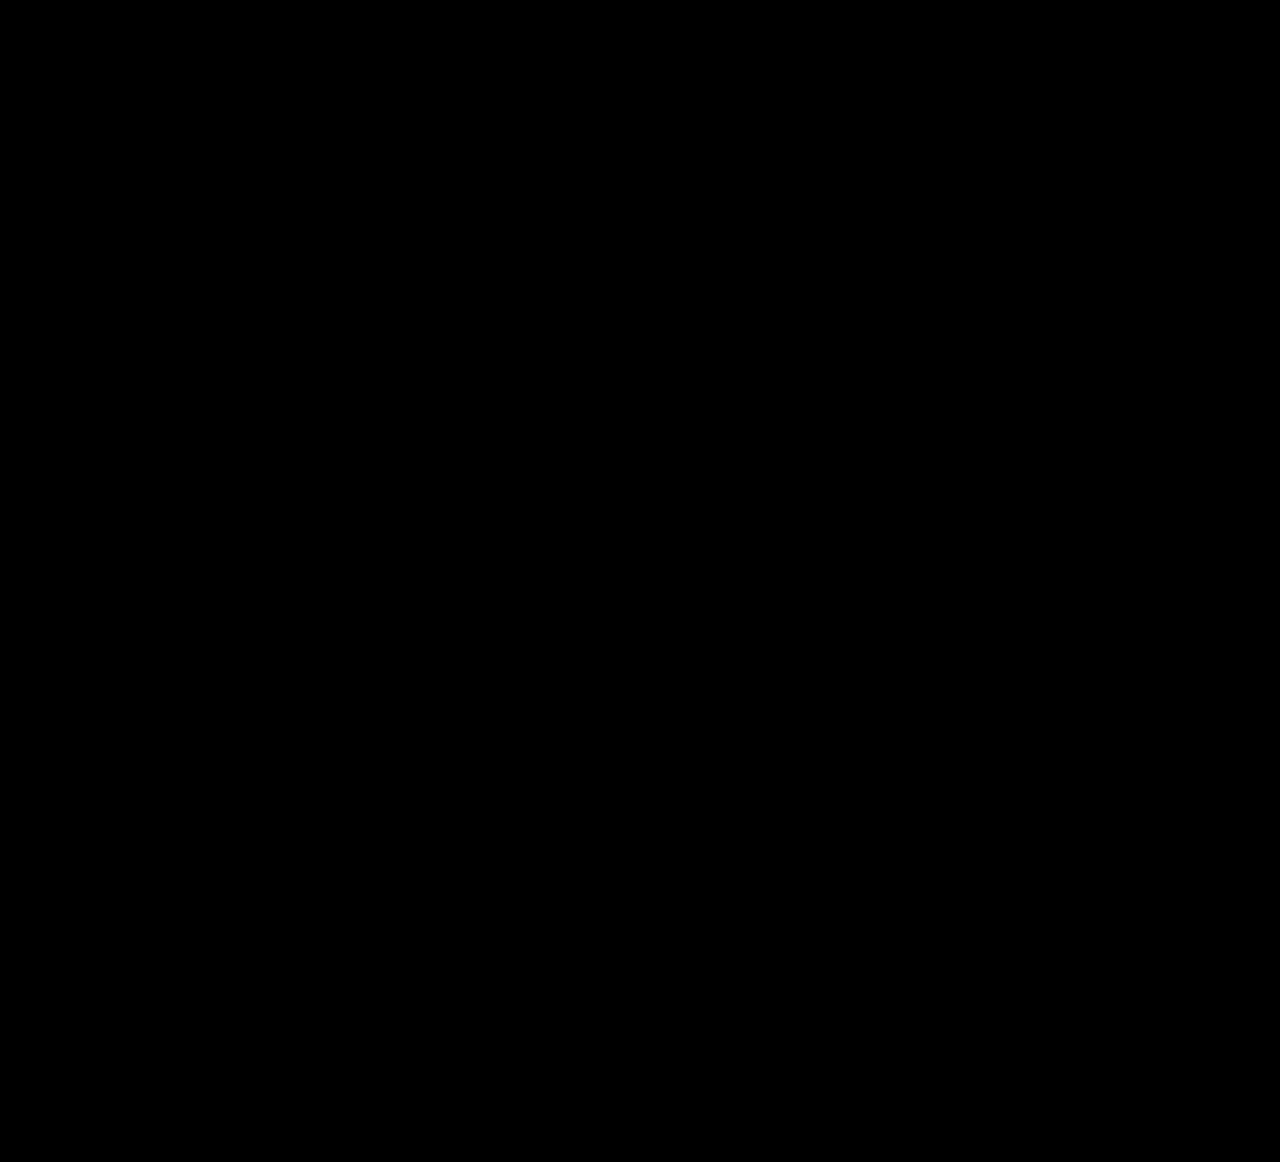
==== designs.html @ e5529908 "Add files via upload" ====
<!DOCTYPE html>
<html lang="en">

<head>
    <meta charset="UTF-8">
    <title>space | home</title>
    <link href="css/styles.css" rel="stylesheet" type="text/css">

    <!-- Place this tag in your head or just before your close body tag. -->
    <script src="https://apis.google.com/js/platform.js" async defer></script>

    <script src="js/jquery.js" type="text/javascript"></script>
    <script src="js/html2canvas.js" type="text/javascript"></script>
    <script src="js/script.js" type="text/javascript"></script>
    
    <meta name="viewport" content="width=device-width, initial-scale=1">
</head>

<style>

	body{
		background: #000;
	}

	.design1 div.des-outer{
		width:280px;
		height: 200px;
		border: 1px solid #ccc;
		position: absolute;
		margin: 100px 60px;
	}

	.design1 div.des-inner{
		width:150px;
		height: 150px;
		border: 1px solid #ccc;
		position: absolute;
		margin: 125px 125px;
	}

	.design1 div.des-inner-2{
		width: 120px;
	    height: 60px;
	    border: 1px solid #ccc;
	    position: absolute;
	    margin: 170px 140px;
	}

@keyframes spin {
    from { transform: rotate(0deg); }
    to { transform: rotate(360deg); }
}

@keyframes spin-y {
    from { transform: rotateX(0deg) rotateY(0deg); }
    to { transform: rotateX(360deg) rotateY(360deg); }
}

.design1{
	display: inline-block;
    text-align: center;
    position: relative;
    width: 100%;
    height: 100%;
}

.spin-design {
    animation: spin 5s infinite linear;
}

.spin-design-y {
    animation: spin-y 5s infinite linear;
}

.des-space{
    width: 400px;
    height: 400px;
    text-align: center;
    display: inline-block;
}

.design2{
	display: inline-block;
    text-align: center;
    position: relative;
    width: 100%;
    height: 100%;
}

.des2{
	position: absolute;
	width:40px;
	height:120px;
	border:1px solid #ccc;
	border-top-left-radius: 100%;
	border-bottom-right-radius: 100%;
	margin: -10px 30px;
}

.des-space2{
	width: 100px;
    height: 100px;
    text-align: center;
    display: inline-block;
    margin: 100px 200px;
}


.design3{
	display: inline-block;
    text-align: center;
    position: relative;
    width: 100%;
    height: 100%;
    transform-style: preserve-3d;
}

.des3{
	position: absolute;
	width:120px;
	height:120px;
	border:1px solid #ccc;
	border-radius: 100%;
}

.des-space3{
	perspective: 1000px;
	width: 123px;
    height: 123px;
    text-align: center;
    display: inline-block;
    margin: 100px 200px;
}

.design4{
	display: inline-block;
    text-align: center;
    position: relative;
    width: 100%;
    height: 100%;
    transform-style: preserve-3d;
}

.des4{
	position: absolute;
	width: 60px;
	height: 60px;
	border-top-left-radius: 100%;
	border-bottom-right-radius: 100%;
	border:1px solid #ccc;
}

.des-space4{
	perspective: 1000px;
	width: 123px;
    height: 123px;
    text-align: center;
    display: inline-block;
    margin: 100px 200px;
}

.design5{
	display: inline-block;
    text-align: center;
    position: relative;
    width: 100%;
    height: 100%;
    transform-style: preserve-3d;
}

.des5{
	position: absolute;
	width: 130px;
    height: 160px;
	border-top-left-radius: 100%;
	border-left: 1px solid #ccc;
	border-bottom: 1px solid #ccc;
}

.des-space5{
	perspective: 1000px;
	width: 123px;
    height: 123px;
    text-align: center;
    display: inline-block;
    margin: 100px 200px;
}

.design6{
	display: inline-block;
    text-align: center;
    position: relative;
    width: 100%;
    height: 100%;
    transform-style: preserve-3d;
}

.des6{
	position: absolute;
	width: 60px;
    height: 160px;
	border-top-right-radius: 100%;
	border-left: 1px solid #ccc;
	border-top: 1px solid #ccc;
}

.des-space6{
	perspective: 1000px;
	width: 123px;
    height: 123px;
    text-align: center;
    display: inline-block;
    margin: 100px 200px;
}


</style>

<body>
<div class='des-space'>
	<div class="design1 spin-design">
		<script type="text/javascript">
			$(document).ready(function(){
				var deg = 0;
				var designCode = "";
				for(var i=0; i<15; i++){
					designCode = designCode + "<div class='des-outer' style='transform: rotate("+deg+"deg);'></div>";
					deg = deg + 12;
				}
				$('.design1').html(designCode);

				var deg = 0;
				var designCode = "";
				for(var i=0; i<15; i++){
					designCode = designCode + "<div class='des-inner' style='transform: rotate("+deg+"deg);'></div>";
					deg = deg + 12;
				}
				$('.design1').html($('.design1').html()+designCode);

				var deg = 0;
				var designCode = "";
				for(var i=0; i<10; i++){
					designCode = designCode + "<div class='des-inner-2' style='transform: rotate("+deg+"deg);'></div>";
					deg = deg + 18;
				}
				$('.design1').html($('.design1').html()+designCode);
			});
		</script>
	</div>
</div>


<div class='des-space2'>
	<div class="design2 spin-design">
		<!-- <div style="width:40px; height:120px; border:1px solid #ccc;border-top-left-radius: 100%;"></div> -->
		<script type="text/javascript">
			$(document).ready(function(){
				var deg = 0;
				var designCode = "";
				for(var i=0; i<20; i++){
					designCode = designCode + '<div class="des2" style="transform: rotate('+deg+'deg);"></div>';
					deg = deg + 18;
				}
				$('.design2').html(designCode);

				/*var deg = 0;
				var designCode = "";
				for(var i=0; i<15; i++){
					designCode = designCode + "<div class='des-inner' style='transform: rotate("+deg+"deg);'></div>";
					deg = deg + 12;
				}
				$('.design1').html($('.design1').html()+designCode);

				var deg = 0;
				var designCode = "";
				for(var i=0; i<10; i++){
					designCode = designCode + "<div class='des-inner-2' style='transform: rotate("+deg+"deg);'></div>";
					deg = deg + 18;
				}
				$('.design1').html($('.design1').html()+designCode);*/
			});
		</script>
	</div>
</div>


<div class='des-space3'>
	<div class="design3 spin-design-y">
		<!-- <div style="width:40px; height:120px; border:1px solid #ccc;border-top-left-radius: 100%;"></div> -->
		<script type="text/javascript">
			$(document).ready(function(){
				var deg = 0;
				var designCode = "";
				for(var i=0; i<30; i++){
					designCode = designCode + '<div class="des3" style="transform: rotateX('+deg+'deg);"></div>';
					deg = deg + 10;
				}
				$('.design3').html(designCode);
				var deg = 0;
				var designCode = "";
				for(var i=0; i<30; i++){
					designCode = designCode + '<div class="des3" style="transform: rotateY('+deg+'deg);"></div>';
					deg = deg + 10;
				}
				$('.design3').html($('.design3').html()+designCode);
			});
		</script>
	</div>
</div>

<div class='des-space4'>
	<div class="design4 spin-design">
		<script type="text/javascript">
			$(document).ready(function(){
				var deg = 0;
				var designCode = "";
				for(var i=0; i<30; i++){
					designCode = designCode + '<div class="des4" style="transform: rotate('+deg+'deg);"></div>';
					deg = deg + 12;
				}
				$('.design4').html(designCode);
			});
		</script>
	</div>
</div>

<div class='des-space5'>
	<div class="design5 spin-design">
		<script type="text/javascript">
			$(document).ready(function(){
				var deg = 0;
				var designCode = "";
				for(var i=0; i<30; i++){
					designCode = designCode + '<div class="des5" style="transform: rotate('+deg+'deg);"></div>';
					deg = deg + 12;
				}
				$('.design5').html(designCode);
			});
		</script>
	</div>
</div>

<div class='des-space6'>
	<div class="design6 spin-design">
		<script type="text/javascript">
			$(document).ready(function(){
				var deg = 0;
				var designCode = "";
				for(var i=0; i<30; i++){
					designCode = designCode + '<div class="des6" style="transform: rotate('+deg+'deg);"></div>';
					deg = deg + 12;
				}
				$('.design6').html(designCode);
			});
		</script>
	</div>
</div>

<!-- <div class="design1">
	<script type="text/javascript">
		$(document).ready(function(){
			var deg = 0;
			var designCode = "";
			for(var i=0; i<15; i++){
				designCode = designCode + "<div class='des-inner' style='transform: rotate("+deg+"deg);'></div>";
				deg = deg + 12;
			}
			$('.design1').html($('.design1').html()+designCode);
		});
	</script>
</div>

<div class="design1">
	<script type="text/javascript">
		$(document).ready(function(){
			var deg = 0;
			var designCode = "";
			for(var i=0; i<10; i++){
				designCode = designCode + "<div class='des-inner-2' style='transform: rotate("+deg+"deg);'></div>";
				deg = deg + 18;
			}
			$('.design1').html($('.design1').html()+designCode);
		});
	</script>
</div> -->

</body>

</html>
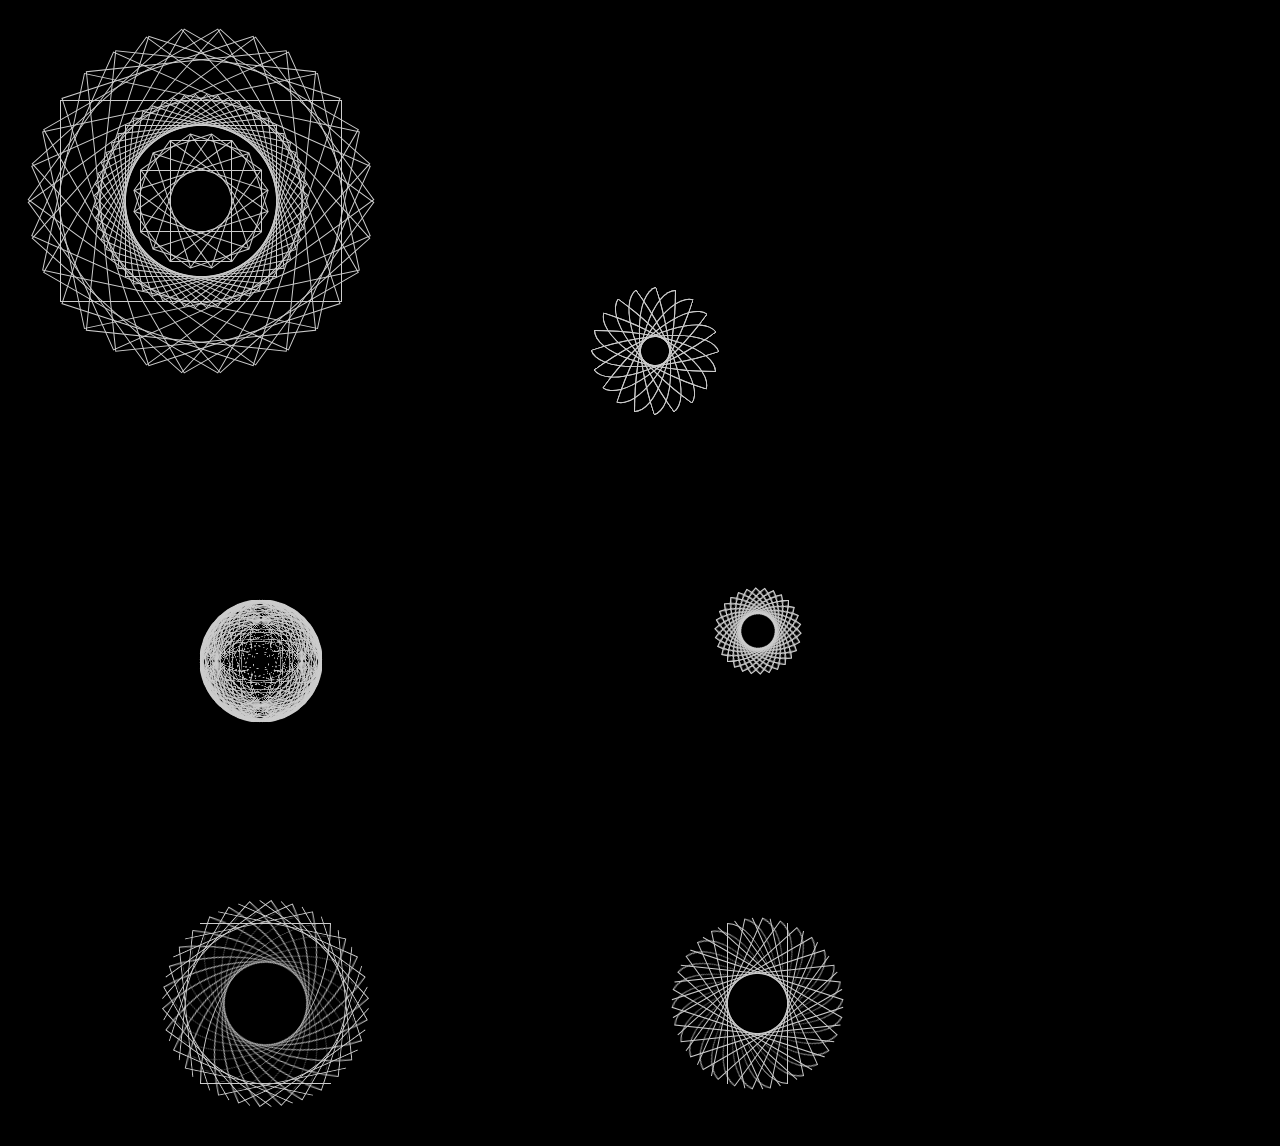
==== commit b6a868c2: "Added scripts to generate designs" ====
--- a/designs.html
+++ b/designs.html
@@ -291,15 +291,29 @@
 			$(document).ready(function(){
 				var deg = 0;
 				var designCode = "";
-				for(var i=0; i<30; i++){
+				for(var i=0; i<36; i++){
 					designCode = designCode + '<div class="des3" style="transform: rotateX('+deg+'deg);"></div>';
 					deg = deg + 10;
 				}
 				$('.design3').html(designCode);
 				var deg = 0;
 				var designCode = "";
-				for(var i=0; i<30; i++){
+				for(var i=0; i<36; i++){
 					designCode = designCode + '<div class="des3" style="transform: rotateY('+deg+'deg);"></div>';
+					deg = deg + 10;
+				}
+				$('.design3').html($('.design3').html()+designCode);
+				var deg = 0;
+				var designCode = "";
+				for(var i=0; i<36; i++){
+					designCode = designCode + '<div class="des3" style="transform: rotateX(45deg) rotateY('+deg+'deg);"></div>';
+					deg = deg + 10;
+				}
+				$('.design3').html($('.design3').html()+designCode);
+				var deg = 0;
+				var designCode = "";
+				for(var i=0; i<36; i++){
+					designCode = designCode + '<div class="des3" style="transform: rotateY(45deg) rotateX('+deg+'deg);"></div>';
 					deg = deg + 10;
 				}
 				$('.design3').html($('.design3').html()+designCode);
--- a/css/styles.css
+++ b/css/styles.css
@@ -0,0 +1,854 @@
+@import url(https://fonts.googleapis.com/css?family=Arimo:400,400italic,700,700italic);
+@import url(https://fonts.googleapis.com/css?family=Lobster);
+@import url(https://fonts.googleapis.com/css?family=Pacifico);
+
+*{
+    margin: 0;
+}
+
+body{
+    font-family: Arimo, sans-serif;
+    background: #f5f5f5;
+}
+
+/*Hexagon style starts here*/
+.hexagon-logo{
+    margin-top: 12px;
+    margin-left: 10px;
+}
+
+.hex-sqr{
+    position: absolute;
+    float: left;
+    width: 10px;
+    height: 10px;
+    border: 1px solid #1F282D;
+}
+
+.hex-sqr-2{
+    margin-top: 22px;
+}
+
+.hex-sqr-3{
+    margin:11px 0 0 -11px;
+}
+
+.hex-sqr-4{
+    margin: 11px 0 0 11px;
+}
+
+.hex-sqr-5{
+    width: 15px;
+    height: 15px;
+    margin: 3px 0 0 -8px;
+    -webkit-transform: rotate(45deg);
+    -moz-transform: rotate(45deg);
+    -ms-transform: rotate(45deg);
+    -o-transform: rotate(45deg);
+    transform: rotate(45deg);
+}
+
+.hex-sqr-6{
+    width: 15px;
+    height: 15px;
+    margin: 3px 0 0 3px;
+    -webkit-transform: rotate(45deg);
+    -moz-transform: rotate(45deg);
+    -ms-transform: rotate(45deg);
+    -o-transform: rotate(45deg);
+    transform: rotate(45deg);
+}
+
+.hex-sqr-7{
+    width: 15px;
+    height: 15px;
+    margin: 14px 0 0 3px;
+    -webkit-transform: rotate(45deg);
+    -moz-transform: rotate(45deg);
+    -ms-transform: rotate(45deg);
+    -o-transform: rotate(45deg);
+    transform: rotate(45deg);
+}
+
+.hex-sqr-8{
+    width: 15px;
+    height: 15px;
+    margin: 14px 0 0 -8px;
+    -webkit-transform: rotate(45deg);
+    -moz-transform: rotate(45deg);
+    -ms-transform: rotate(45deg);
+    -o-transform: rotate(45deg);
+    transform: rotate(45deg);
+}
+
+/*Hexagon style ends here*/
+
+.container{
+    width: 80%;
+    margin: 0 auto;
+}
+
+.clear{
+    clear: both;
+}
+
+.float-left{
+    float: left;
+}
+
+.float-right{
+    float: right;
+}
+
+.header{
+    position: fixed;
+    top: 0;
+    width: 100%;
+    background: #ffffff;
+    box-shadow: 0px 3px 3px #d1d1d1;
+}
+
+.logo{
+    font-size: 30px;
+    font-family: Lobster, sans-serif;
+    margin: 5px 0 10px 0;
+}
+
+.logo a{
+    text-decoration: none;
+    color: #1F282D;
+}
+
+.banner{
+    height: calc(100vh - 100px);
+    background-image: url("../images/1.jpg");
+    background-size: cover;
+}
+
+.author-div{
+    float: right;
+    width: auto;
+    padding: 21px 30px;
+    background: #1F282D;
+    color: #ffffff;
+}
+
+.content{
+    margin-top: 80px;
+}
+
+.posts-div{
+    margin: auto;
+    width: 740px;
+}
+
+.posts-div ul{
+    padding: 0;
+}
+
+.posts-div ul li{
+    display: block;
+    background: #ffffff;
+    box-shadow:  0 0 10px #d6d6d6;
+    border-radius: 3px;
+}
+
+.topic-div{
+    padding: 10px 2%;
+    background: #f1f1f1;
+}
+
+.topic-name{
+    font-size: 14px;
+    font-weight: 700;
+    color: #333;
+}
+
+.post-date{
+    font-size: 12px;
+    color: #666;
+}
+
+.post-content{
+    padding: 10px 2%;
+    font-size: 14px;
+}
+
+.post-content .code-div{
+    padding: 10px 2%;
+    background: #2c3e50;
+    -webkit-border-radius: 3px;
+    -moz-border-radius: 3px;
+    border-radius: 3px;
+    color: #fff;
+    overflow: scroll;
+    max-height: 800px;
+}
+
+#style-3::-webkit-scrollbar-track
+{
+    -webkit-box-shadow: inset 0 0 6px rgba(0,0,0,0.3);
+    background-color: #2c3e50;
+}
+
+#style-3::-webkit-scrollbar
+{
+    width: 6px;
+    background-color: #F5F5F5;
+    height: 6px;
+}
+
+#style-3::-webkit-scrollbar-thumb
+{
+    background-color: #1F282D;
+}
+
+.action-div{
+    padding: 10px 2%;
+}
+
+.like-div{
+    float: left;
+    font-size: 14px;
+}
+
+.likes-count{
+    font-size: 13px;
+    margin: 7px 8px;
+}
+
+.like-btn a{
+    color: #000;
+    text-decoration: none;
+    font-weight: 700;
+}
+
+.like-icon{
+    margin: -6px 15px;
+}
+
+.share-div{
+    float: left;
+}
+
+.share-icon{
+    margin-top: -1px;
+    margin-left: 15px;
+}
+
+
+
+
+
+@media only screen and (max-width: 340px) {
+    .author-div{
+        float: right;
+        width: auto;
+        padding: 22px 15px;
+        font-size: 15px;
+        background: #1F282D;
+        color: #ffffff;
+    }
+}
+
+@media only screen and (max-width: 740px) {
+    .container{
+        width: 96%;
+    }
+}
+
+@media only screen and (max-width: 925px) {
+    .posts-div{
+        width: 100%;
+    }
+}
+
+
+
+
+
+/*Styles for box*/
+
+.box-sqr{
+    position: absolute;
+    width: 100px;
+    height: 100px;
+    border: 2px solid #333;
+    opacity: 0.5;
+}
+
+/*
+.sqr-1{
+    transform: rotateX(45deg) rotateY(45deg) rotateZ(0deg);
+    transition: 0.5s;
+}
+
+.sqr-2{
+    transform: rotateX(45deg) rotateY(135deg) rotateZ(0deg);
+    transition: 0.5s;
+}
+
+.sqr-3{
+    transform: rotateX(45deg) rotateY(135deg) rotateZ(0deg);
+    transition: 0.5s;
+}
+
+.sqr-4{
+    transform: rotateX(45deg) rotateY(45deg) rotateZ(0deg);
+    transition: 0.5s;
+}
+*/
+
+.sqr-1{
+    transform: rotateX(45deg) rotateY(45deg) rotateZ(0deg);
+    transition: 1s;
+    background: greenyellow;
+}
+
+.sqr-2{
+    margin-top: -52px;
+    transform: rotateX(45deg) rotateY(135deg) rotateZ(0deg);
+    transition: 1s;
+    background: #cd3266;
+}
+
+.sqr-3{
+    margin: 0px 0 0 72px;
+    transform: rotateX(45deg) rotateY(135deg) rotateZ(0deg);
+    transition: 1s;
+    background: #56ccde;
+}
+
+.sqr-4{
+    margin: -52px 0 0 72px;
+    transform: rotateX(45deg) rotateY(45deg) rotateZ(0deg);
+    transition: 1s;
+    background: #fcc435;
+}
+
+.sqr-5{
+}
+
+.sqr-6{
+}
+
+
+/*.wrap {
+    perspective: 800px;
+    perspective-origin: 50% 100px;
+}
+
+.cube {
+    position: relative;
+    width: 200px;
+    transform-style: preserve-3d;
+}
+
+.cube div {
+    position: absolute;
+    width: 200px;
+    height: 200px;
+    box-shadow: inset 0 0 10px #999;
+}
+
+.back {
+    transform: translateZ(-100px) rotateY(180deg);
+}
+.right {
+    transform: rotateY(-270deg) translateX(100px);
+    transform-origin: top right;
+}
+.left {
+    transform: rotateY(270deg) translateX(-100px);
+    transform-origin: left center;
+}
+.top {
+    transform: rotateX(-90deg) translateY(-100px);
+    transform-origin: top center;
+}
+.bottom {
+    transform: rotateX(90deg) translateY(100px);
+    transform-origin: bottom center;
+}
+.front {
+    transform: translateZ(100px);
+}
+
+@keyframes spin {
+    from { transform: rotateY(0deg); }
+    to { transform: rotateY(360deg); }
+}
+
+.cube {
+    animation: spin 5s infinite linear;
+}
+
+@keyframes spin-vertical {
+    from { transform: rotateX(0deg); }
+    to { transform: rotateX(-360deg); }
+}
+
+.cube-wrap.vertical .cube {
+    margin: 0 auto; /!* keeps the cube centered *!/
+
+    transform-origin: 0 100px;
+    animation: spin-vertical 5s infinite linear;
+}
+
+.cube-wrap.vertical .top {
+    transform: rotateX(-270deg) translateY(-100px);
+}
+
+.cube-wrap.vertical .back {
+    transform: translateZ(-100px) rotateX(180deg);
+}
+
+.cube-wrap.vertical .bottom {
+    transform: rotateX(-90deg) translateY(100px);
+}*/
+
+
+
+
+/*
+body {
+    color: #333;
+    padding: 20px;
+    text-align: center;
+    font-family: Arial;
+}
+*/
+
+.separator {
+    margin-top: 40px;
+}
+
+.twitter {
+    color: #FFF;
+    text-decoration: none;
+    border-radius: 4px;
+    background: #00ACED;
+    display: inline-block;
+    padding: 10px 8px;
+    margin-bottom: 15px;
+    font-weight: bold;
+}
+
+/* 3D Cube */
+.space3d {
+    perspective: 1000px;
+    width: 250px;
+    height: 250px;
+    text-align: center;
+    display: inline-block;
+}
+
+._3dbox {
+    display: inline-block;
+    transition: all 0.85s cubic-bezier(0.175,0.885,0.320,1.275);
+
+    text-align: center;
+    position: relative;
+    width: 100%;
+    height: 100%;
+    transform-style: preserve-3d;
+    transform: rotateX(-15deg) rotateY(15deg);
+}
+
+._3dface {
+    overflow: hidden;
+    position: absolute;
+
+    border: 1px solid #eee;
+    background: #FFF;
+    /*box-shadow: inset 0 0 60px rgba(0, 0, 0, 0.1),
+    0 0 50px rgba(0, 0, 0, 0.3);*/
+    color: #333;
+    line-height: 250px;
+    opacity: 0.8;
+}
+
+
+._3dface--front {
+    width: 250px;
+    height: 250px;
+    transform: translate3d(0, 0, 125px);
+}
+
+._3dface--top {
+    width: 250px;
+    height: 250px;
+    transform: rotateX(90deg) translate3d(0, 0, 125px);
+}
+
+._3dface--bottom {
+    width: 250px;
+    height: 250px;
+    transform: rotateX(-90deg) translate3d(0, 0, 125px);
+}
+
+._3dface--left {
+    width: 250px;
+    height: 250px;
+    /*left: 50%;*/
+    /*margin-left: -125px;*/
+    transform: rotateY(-90deg) translate3d(0, 0, 125px);
+}
+
+
+._3dface--right {
+    width: 250px;
+    height: 250px;
+    /*left: 50%;*/
+    /*margin-left: -125px;*/
+    transform: rotateY(90deg) translate3d(0, 0, 125px);
+}
+
+
+._3dface--back {
+    width: 250px;
+    height: 250px;
+    transform: rotateY(180deg) translate3d(0, 0, 125px);
+}
+
+#radio-left:checked ~ .space3d ._3dbox {
+    transform: rotateY(90deg);
+}
+
+#radio-right:checked ~ .space3d ._3dbox {
+    transform: rotateY(-90deg);
+}
+
+#radio-bottom:checked ~ .space3d ._3dbox {
+    transform: rotateX(90deg);
+}
+
+#radio-top:checked ~ .space3d ._3dbox {
+    transform: rotateX(-90deg);
+}
+
+#radio-back:checked ~ .space3d ._3dbox {
+    transform: rotateY(180deg);
+}
+
+._3dface--front {
+   background: url(http://blogvecindad.com/imagenes/2013/06/Motorola-Mobility-logo-new.png);
+   background-size: 100%;
+}
+
+._3dface--left {
+    background: url(http://communications.on24.com/rs/848-AHN-047/images/RightTool-google-logo.png);
+    background-size: auto 100%;
+}
+
+._3dface--right {
+    background: url(http://vignette1.wikia.nocookie.net/althistory/images/0/02/Old_Apple_Logo.jpg/revision/latest?cb=20121216220045);
+    background-size: auto 100%;
+}
+
+._3dface--top {
+    background: url(https://www.motorcitytechnology.com/images/easyblog_images/157/windows_logo_10_400.jpg);
+    background-size: auto 100%;
+}
+
+._3dface--bottom {
+    background: url(http://hinterlandgames.com/wp-content/uploads/2015/06/HLGNewsHeader_XboxOneLaunch-e1441909908103-400x400.jpg);
+    background-size: auto 100%;
+}
+
+._3dface--back {
+    background: url(http://alexandre-pestana.com/wordpress/wp-content/uploads/2013/01/assassin-s-creed-unity.png);
+    background-size: auto 100%;
+}
+
+@keyframes spin {
+    from { transform: rotateX(0deg) rotateY(0deg) rotateZ(0deg); }
+    to { transform: rotateX(360deg) rotateY(360deg) rotateZ(360deg); }
+}
+
+._3dbox {
+    animation: spin 5s infinite linear;
+}
+
+/*@keyframes spin-vertical {*/
+    /*from { transform: rotateX(0deg); }*/
+    /*to { transform: rotateX(-360deg); }*/
+/*}*/
+
+/*.cube-wrap.vertical ._3dbox {*/
+    /*margin: 0 auto; /!* keeps the cube centered *!/*/
+
+    /*transform-origin: 0 100px;*/
+    /*animation: spin-vertical 5s infinite linear;*/
+/*}*/
+
+/*.cube-wrap.vertical ._3dface--top {*/
+    /*transform: rotateX(-270deg) translateY(-100px);*/
+/*}*/
+
+/*.cube-wrap.vertical ._3dface--back {*/
+    /*transform: translateZ(-100px) rotateX(180deg);*/
+/*}*/
+
+/*.cube-wrap.vertical ._3dface--bottom {*/
+    /*transform: rotateX(-90deg) translateY(100px);*/
+/*}*/
+
+
+
+
+
+/*Hexagon styles*/
+
+/*.hexagon {
+    position: absolute;
+    width: 100px;
+    height: 58px;
+    background-color: #64C7CC;
+    margin: 200px 0;
+    opacity: 0.5;
+}
+
+.hexagon:before,
+.hexagon:after {
+    content: "";
+    position: absolute;
+    width: 0;
+    border-left: 50px solid transparent;
+    border-right: 50px solid transparent;
+    margin-left: -50px !important;
+}
+
+.hexagon:before {
+    bottom: 100%;
+    border-bottom:30px solid #64C7CC;
+}
+
+.hexagon:after {
+    top: 100%;
+    width: 0;
+    border-top:30px solid #64C7CC;
+}*/
+
+.hexagon {
+    position: absolute;
+    overflow: hidden;
+    visibility: hidden;
+    -webkit-transform: rotate(120deg);
+    -moz-transform: rotate(120deg);
+    -ms-transform: rotate(120deg);
+    -o-transform: rotate(120deg);
+    transform: rotate(120deg);
+    cursor: pointer;
+    transform-style: preserve-3d;
+}
+.hexagon-in1 {
+    overflow: hidden;
+    width: 100%;
+    height: 100%;
+    -webkit-transform: rotate(-60deg);
+    -moz-transform: rotate(-60deg);
+    -ms-transform: rotate(-60deg);
+    -o-transform: rotate(-60deg);
+    transform: rotate(-60deg);
+}
+.hexagon-in2 {
+    width: 100%;
+    height: 100%;
+    background-repeat: no-repeat;
+    background-position: 50%;
+    background-image: url(http://www.gamasutra.com/db_area/images/news2001/168758/asrev.jpg);
+    visibility: visible;
+    -webkit-transform: rotate(-60deg);
+    -moz-transform: rotate(-60deg);
+    -ms-transform: rotate(-60deg);
+    -o-transform: rotate(-60deg);
+    transform: rotate(-60deg);
+    -webkit-background-size: 100%;
+    background-size: 100%;
+}
+.hexagon-in2:hover {
+    background-size: 100%;
+    background-image: url(http://alexandre-pestana.com/wordpress/wp-content/uploads/2013/01/assassin-s-creed-unity.png);
+}
+
+.hexagon1 {
+    width: 400px;
+    height: 200px;
+    margin: 0 0 0 -80px;
+}
+
+.hex-3d{
+    margin-top: 200px;
+    display: inline-block;
+    transition: all 0.85s cubic-bezier(0.175,0.885,0.320,1.275);
+
+    text-align: center;
+    position: relative;
+    width: 100%;
+    height: 100%;
+    transform-style: preserve-3d;
+    /*transform: rotateX(-15deg) rotateY(15deg);*/
+}
+
+.hex-1{
+    transform: translate3d(0, 0, 180px);
+    /*background: url(http://vectorlogofree.com/wp-content/uploads/2011/06/xbox-logo-vector.png);
+    background-size: 180%;*/
+}
+
+.hex-2{
+    transform: translate3d(0, 0, -180px);
+}
+
+.hex-3{
+    transform: rotateX(120deg) translate3d(0, 0, 180px);
+}
+
+.hex-4{
+    transform: rotateX(-120deg) translate3d(0, 0, 180px);
+}
+
+.hex-5{
+    transform: rotateY(120deg) translate3d(0, 0, 180px);
+}
+
+.hex-6{
+    transform: rotateY(-120deg) translate3d(0, 0, 180px);
+}
+
+.hex-7{
+    transform: rotateX(120deg) translate3d(0, 0, -180px);
+}
+
+.hex-8{
+    transform: rotateX(-120deg) translate3d(0, 0, -180px);
+}
+
+.hex-9{
+    transform: rotateY(120deg) translate3d(0, 0, -180px);
+}
+
+.hex-10{
+    transform: rotateY(-120deg) translate3d(0, 0, -180px);
+}
+
+.hex-3d{
+    animation: spin 5s infinite linear;
+}
+
+
+.tri{
+    height:300px;
+    width:300px;
+    position:relative;
+    overflow:hidden;
+}
+.tri:after{
+    height:300px;
+    width:300px;
+    -webkit-transform: rotate(45deg);
+    -moz-transform: rotate(45deg);
+    transform: rotate(45deg);
+    content:'';
+    display:block;
+    /*position:absolute;*/
+    left:-75%;
+    background-image:url(http://www.gamasutra.com/db_area/images/news2001/168758/asrev.jpg);
+    background-size:cover;
+}
+
+
+
+
+
+/*Text 3D*/
+
+.text-3d{
+    font-size: 60px;
+    color: #fff;
+    font-weight: bold;
+    text-shadow: 1px 1px 1px #f5f5f5,
+    2px 2px 1px #efefef,
+    3px 3px 1px #e9e9e9,
+    4px 4px 1px #e5e5e5,
+    5px 5px 1px #dfdfdf,
+    6px 6px 1px #d9d0d9,
+    7px 7px 1px #d5d5d5,
+    8px 8px 1px #cfcfcf,
+    9px 9px 1px #c9c9c9,
+    10px 10px 1px #c5c5c5,
+    11px 11px 1px #bfbfbf,
+    12px 12px 1px #bababa,
+    13px 13px 1px #b5b5b5,
+    14px 14px 1px #afafaf,
+    15px 15px 1px #aaaaaa,
+    16px 16px 1px #a5a5a5,
+    17px 17px 1px #a0a0a0,
+    18px 18px 1px #9f9f9f,
+    19px 19px 1px #999,
+    20px 20px 1px #8c8c8c,
+    24px 24px 25px #333;
+}
+
+
+.nav-div{
+    background: #000;
+    padding: 20px;
+}
+
+.nav-3d{
+    font-size: 40px;
+    font-weight: bold;
+    color: #bbb;
+    cursor: pointer;
+    transition: 0.5s;
+}
+
+.nav-3d:hover{
+    margin-top: 20px;
+    text-shadow: 0px -1px 1px #f5f5f5,
+    0px -2px 1px #efefef,
+    0px -3px 1px #e9e9e9,
+    0px -4px 1px #e5e5e5,
+    0px -5px 1px #dfdfdf,
+    0px -6px 1px #d9d0d9,
+    0px -7px 1px #d5d5d5,
+    0px -8px 1px #cfcfcf,
+    0px -9px 1px #c9c9c9,
+    0px -10px 1px #c5c5c5,
+    0px -11px 1px #bfbfbf,
+    0px -12px 1px #bababa,
+    0px -13px 1px #b5b5b5,
+    0px -14px 1px #afafaf,
+    /*0px -15px 1px #aaaaaa,
+    0px -16px 1px #a5a5a5,
+    0px -17px 1px #a0a0a0,
+    0px -18px 1px #9f9f9f,
+    0px -19px 1px #999,
+    0px -20px 1px #888,*/
+    0px -25px 15px #111;
+}
+
+.nav-3d:hover + .flip-text{
+    margin-top: -35px;
+    transform: rotateX(250deg);
+    background: -webkit-linear-gradient(#fff, #111);
+    -webkit-background-clip: text;
+    -webkit-text-fill-color: transparent;
+}
+
+.flip-text{
+    display: inline-block;
+    color: #333;
+    font-size: 40px;
+    font-weight: bold;
+    transform-style: preserve-3d;
+    transform: rotateX(230deg) rotateY(0deg) rotateZ(0deg);
+    margin-top: -20px;
+
+    background: -webkit-linear-gradient(#f1f1f1, #111);
+    -webkit-background-clip: text;
+    -webkit-text-fill-color: transparent;
+    transition: 0.5s;
+}
